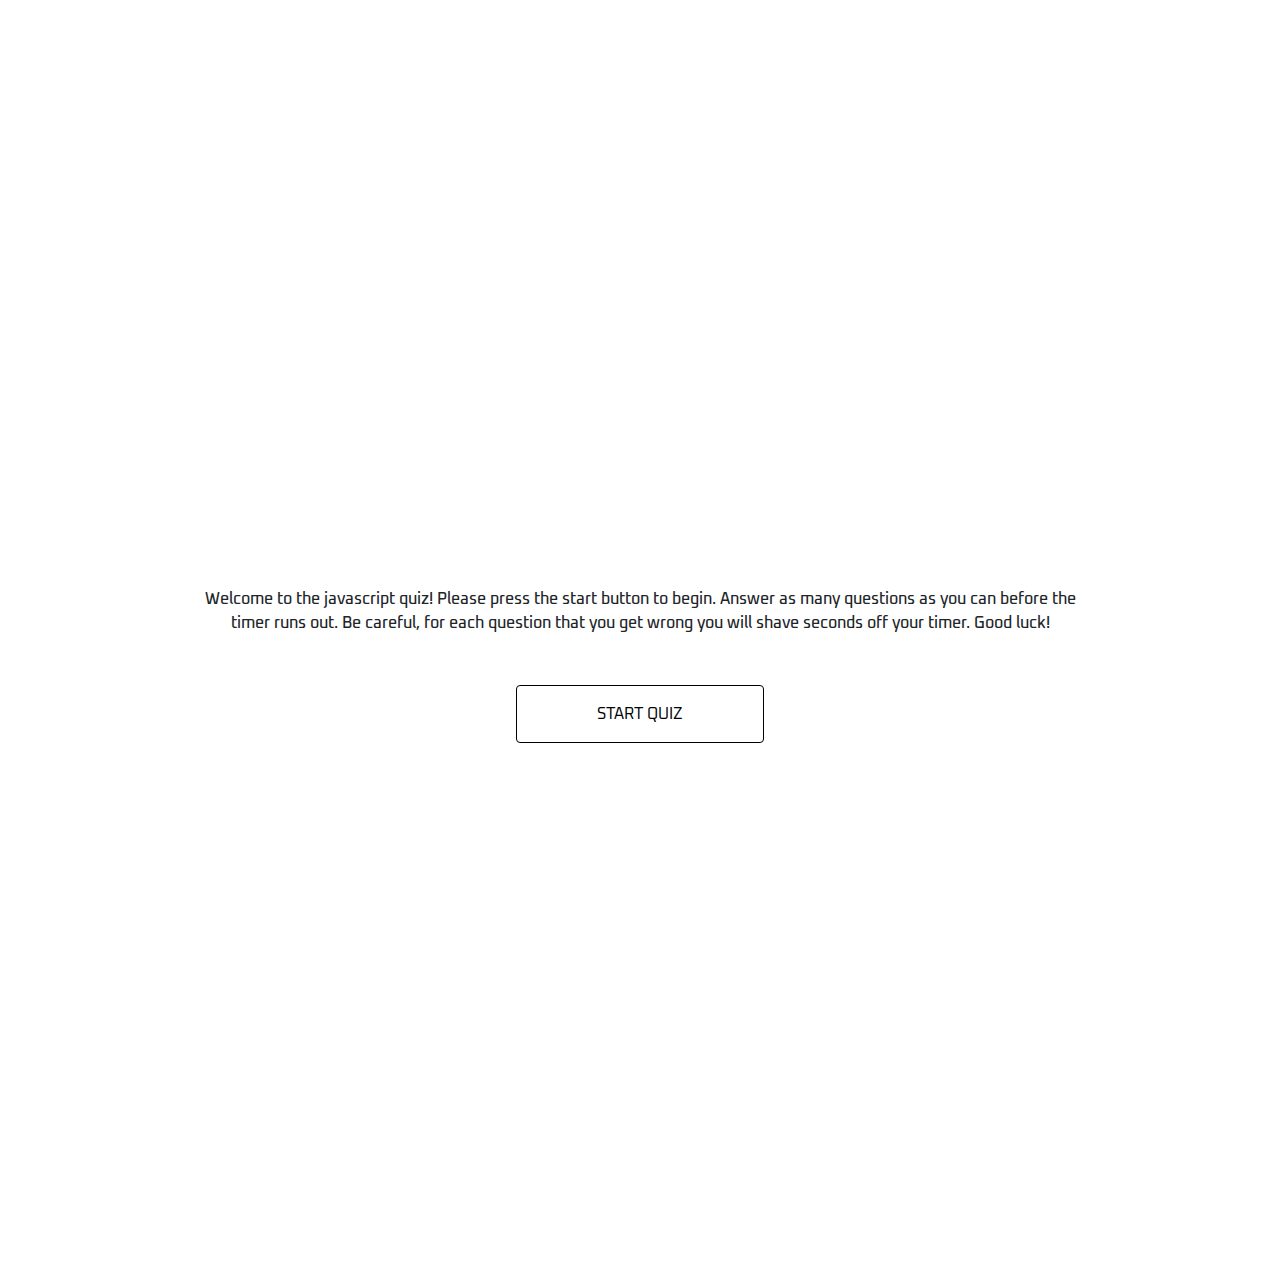
==== index.html @ 9330843e "Adds initial files" ====
<!DOCTYPE html>
<html lang="en">
<head>
    <meta charset="UTF-8">
    <meta name="viewport" content="width=device-width, initial-scale=1.0">
    <meta http-equiv="X-UA-Compatible" content="ie=edge">
    <title>Document</title>

    <!-- Bootstrap -->
    <link rel="stylesheet" 
    href="https://stackpath.bootstrapcdn.com/bootstrap/4.4.1/css/bootstrap.min.css" 
    integrity="sha384-Vkoo8x4CGsO3+Hhxv8T/Q5PaXtkKtu6ug5TOeNV6gBiFeWPGFN9MuhOf23Q9Ifjh" 
    crossorigin="anonymous">

    <!-- CSS -->
    <link rel="stylesheet" href="assets/css/style.css">
    
</head>
<body>
    <div class="container">
        <div class="row h-100">
            <div class="col-12 align-self-center">
                <div id="timer-area"></div>
                <p id="question-container">
                    Welcome to the javascript quiz! Please press the start button to begin.
                    Answer as many questions as you can before the timer runs out. Be careful,
                    for each question that you get wrong you will shave seconds off your timer.
                    Good luck!
                </p>
                <div id="button-container">
                    <button class="btn start-button" id="start-button">Start Quiz</button>
                </div>
            </div>
        </div>
    </div>
<script src="script.js"></script>
<script src="https://code.jquery.com/jquery-3.4.1.slim.min.js" integrity="sha384-J6qa4849blE2+poT4WnyKhv5vZF5SrPo0iEjwBvKU7imGFAV0wwj1yYfoRSJoZ+n" crossorigin="anonymous"></script>
<script src="https://cdn.jsdelivr.net/npm/popper.js@1.16.0/dist/umd/popper.min.js" integrity="sha384-Q6E9RHvbIyZFJoft+2mJbHaEWldlvI9IOYy5n3zV9zzTtmI3UksdQRVvoxMfooAo" crossorigin="anonymous"></script>
<script src="https://stackpath.bootstrapcdn.com/bootstrap/4.4.1/js/bootstrap.min.js" integrity="sha384-wfSDF2E50Y2D1uUdj0O3uMBJnjuUD4Ih7YwaYd1iqfktj0Uod8GCExl3Og8ifwB6" crossorigin="anonymous"></script>
</body>
</html>
---- assets/css/style.css ----
@import url('https://fonts.googleapis.com/css?family=Oxanium:400,500,600,700&display=swap');

.container {
    font-family: 'Oxanium', sans-serif;
    height: 100vw;
    text-align: center;
}

#question-container {
    font-weight: 500;
    margin: 50px 100px;
}

.start-button {
    background-color: #ffffff;
    border: 1px solid #000000;
    color: #000000;
    display: block;
    margin: 0 auto;
    padding: 1em 5em;
    text-transform: uppercase;
}

.start-button:hover {
    background-color: #EF476F;
    border: 1px solid #792359;
}

.question-button {
    background-color: #B6244F;
    border: 1px solid #792359;
    color: #000000;
    display: block;
    margin: 20px auto;
    padding: 1em 5em;
}

.question-button:hover {
    background-color: #ffffff;
    border: 1px solid #792359;
}

.timer {
    font-size: 12em;
    color: #B6244F;
}
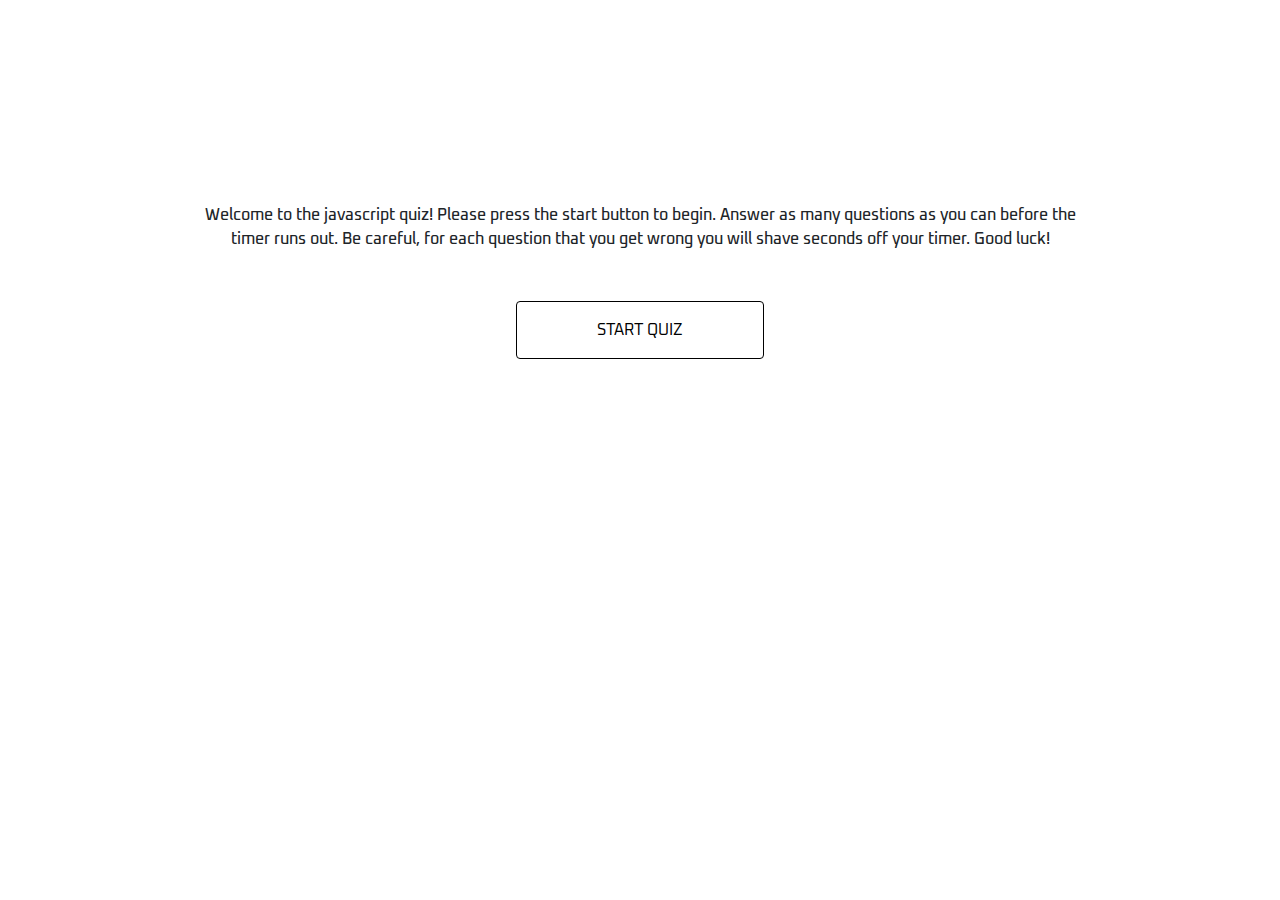
==== commit 4ed16d7f: "Refactors code and fixes congratulations screen" ====
--- a/index.html
+++ b/index.html
@@ -21,6 +21,7 @@
         <div class="row h-100">
             <div class="col-12 align-self-center">
                 <div id="timer-area"></div>
+                <div class="answer-area" id="answer-area"></div>
                 <p id="question-container">
                     Welcome to the javascript quiz! Please press the start button to begin.
                     Answer as many questions as you can before the timer runs out. Be careful,
--- a/assets/css/style.css
+++ b/assets/css/style.css
@@ -2,7 +2,7 @@
 
 .container {
     font-family: 'Oxanium', sans-serif;
-    height: 100vw;
+    height: 40vw;
     text-align: center;
 }
 
@@ -41,6 +41,24 @@
 }
 
 .timer {
-    font-size: 12em;
+    font-size: 6em;
     color: #B6244F;
+    margin: 0;
+}
+
+.dark-mode {
+    background-color: #2c2c34;
+}
+
+.question-container {
+    color: #ffffff;
+    font-size: 3em; 
+    margin-left: 0; 
+    margin-right: 0; 
+}
+
+.answer-area {
+    font-size: 2em;
+    color: #B6244F;
+    margin: 0;
 }